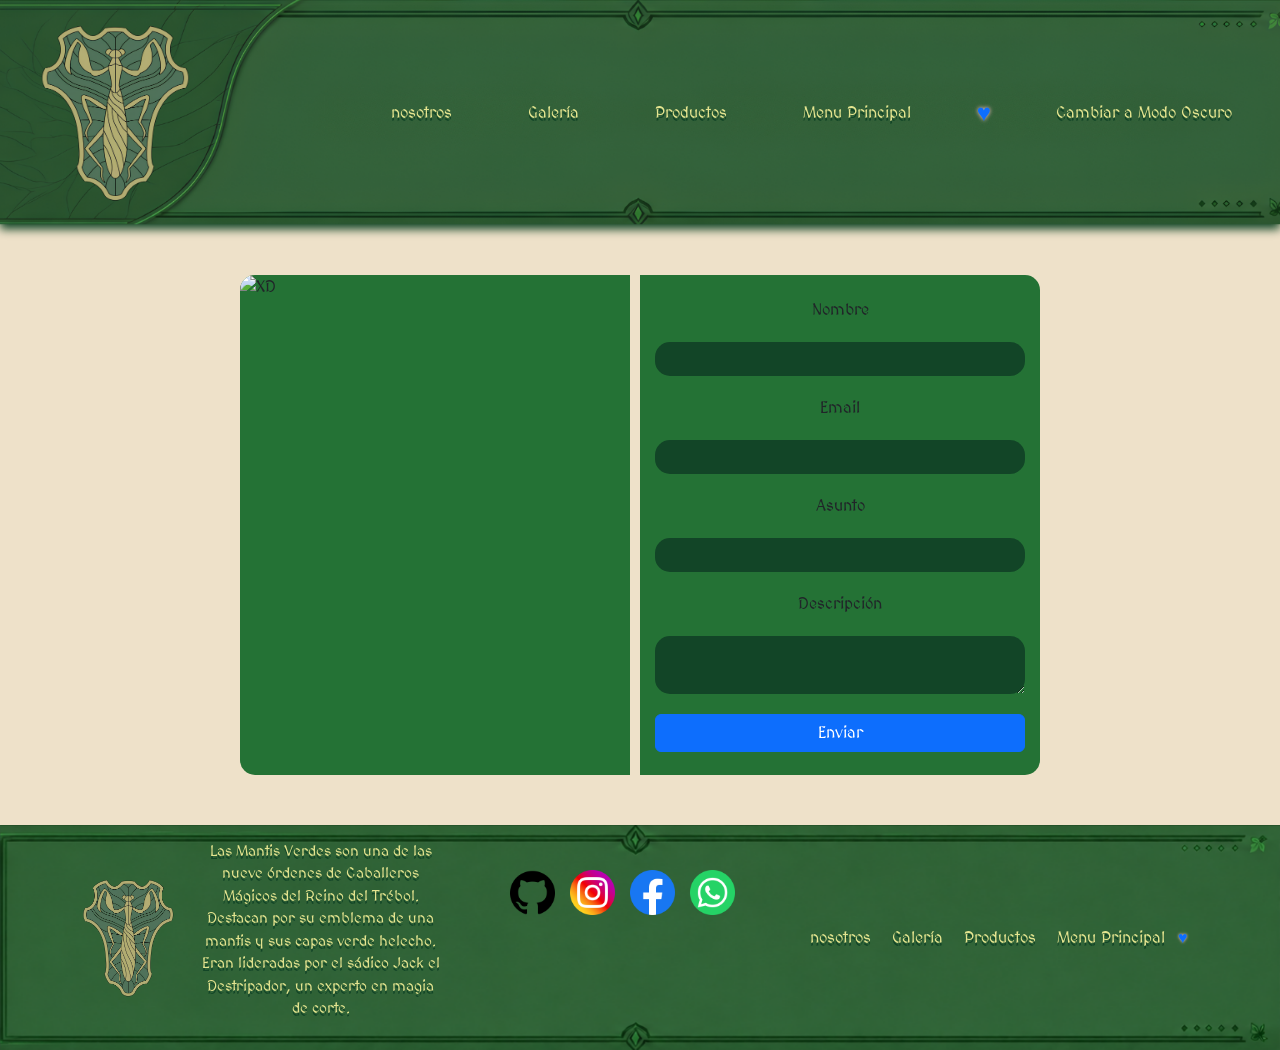
==== pages/Contactos.html @ b86fe490 "FinalizadoProductosYContactos(PorFin)" ====
<!doctype html>
<html lang="en" data-bs-theme="light">

<head>
    <title>Mantis Verdes</title>
    <!-- Required meta tags -->
    <meta charset="utf-8" />
    <meta name="viewport" content="width=device-width, initial-scale=1" />

    <!-- Bootstrap CSS v5.3.8 -->
    <link href="https://cdn.jsdelivr.net/npm/bootstrap@5.3.8/dist/css/bootstrap.min.css" rel="stylesheet"
        integrity="sha384-sRIl4kxILFvY47J16cr9ZwB07vP4J8+LH7qKQnuqkuIAvNWLzeN8tE5YBujZqJLB" crossorigin="anonymous" />
    <link rel="stylesheet" href="../css/style.css">
</head>

<body id="cuerpo">
    <!-- 
        Verde Principal (Manto): #247235
        Verde Oscuro (Fondo / Texto): #124527
        Acento de Espada (Filo Mágico): #E5E590
        Fondo Claro: #EEE1C9
        Fondo Oscuro: #000000
    -->
    <header class="encabezado" id="encabezado">
        <!-- place navbar here -->
        <!-- ! LOGO AQUÍ !!!!!! -->
        <a href="../index.html"><img src="../src/LogoMantisVerdes.png"></a>
        <nav>
            <a href="nosotros.html" class="Links">nosotros</a>
            <a href="Galería.html" class="Links">Galería</a>
            <a href="Productos.html" class="Links">Productos</a>
            <a href="../index.html" class="Links">Menu Principal</a>
            <a href="EasterEgg.html" class="XD">♥️</a>
            <div class="mOscuro"></div>
        </nav>
    </header>
    <main>
        <div class="contenedor_formulario">
            <img src="../SRC/srcExtra/Gatos/kitty-sleepy.gif" alt="XD">
            <form action="">
                <label for="">Nombre</label>
                <input type="text" name="name" id="name">
                <label for="">Email</label>
                <input type="text" name="name" id="name">
                <label for="">Asunto</label>
                <input type="text" name="name" id="name">
                <label for="">Descripción</label>
                <textarea name="nose" id="nose"></textarea>
                <button type="submit" class="btn btn-primary">Enviar</button>
            </form>
        </div>
    </main>
    <footer class="píeDePágina" id="Pie">
        <!-- place footer here -->
        <div class="info">
            <!-- ! LOGO AQUÍ !!!!!! -->
            <img src="../src/LogoMantisVerdes.png" alt="Logo">
            <p>Las Mantis Verdes son una de las nueve órdenes de Caballeros Mágicos del Reino del Trébol. Destacan por
                su emblema de una mantis y sus capas verde helecho. Eran lideradas por el sádico Jack el Destripador, un
                experto en magia de corte.</p>
        </div>
        <div class="redes">
            <div>
                <a href="https://github.com"><img src="../src/srcExtra/github.png" alt="Github"></a>
                <a href="https://Instagram.com"><img src="../src/srcExtra/Instagram.png" alt="Instagram"></a>
                <a href="https://Facebook.com"><img src="../src/srcExtra/Facebook.png" alt="Facebook"></a>
                <a href="https://Whatsapp.com"><img src="../src/srcExtra/Whatsapp.png" alt="Whatsapp"></a>
            </div>
            <iframe
                src="https://www.google.com/maps/embed?pb=!1m18!1m12!1m3!1d202.97248559981958!2d139.70182193302185!3d35.515162321334145!2m3!1f0!2f0!3f0!3m2!1i1024!2i768!4f13.1!3m3!1m2!1s0x601860b28f7acc3b%3A0x8e33ea7f7a05ea67!2sLawson!5e0!3m2!1ses-419!2sar!4v1780170255168!5m2!1ses-419!2sar"
                width="250" height="70" style="border:0;" allowfullscreen="" loading="lazy"
                referrerpolicy="no-referrer-when-downgrade">
            </iframe>
        </div>
        <div class="enlaces">
            <a href="nosotros.html" class="Links">nosotros</a>
            <a href="Galería.html" class="Links">Galería</a>
            <a href="Productos.html" class="Links">Productos</a>
            <a href="../index.html" class="Links">Menu Principal</a>
            <a href="EasterEgg.html" class="XD">♥️</a>
        </div>
    </footer>
    <!-- Bootstrap JavaScript Bundle (includes Popper) -->
    <script src="https://cdn.jsdelivr.net/npm/bootstrap@5.3.8/dist/js/bootstrap.bundle.min.js"
        integrity="sha384-FKyoEForCGlyvwx9Hj09JcYn3nv7wiPVlz7YYwJrWVcXK/BmnVDxM+D2scQbITxI"
        crossorigin="anonymous"></script>
    <script type="module" src="../script/main.js"></script>
</body>

</html>
---- css/style.css ----
@import url('https://fonts.googleapis.com/css2?family=Cinzel+Decorative:wght@400;700;900&family=Macondo&family=MedievalSharp&display=swap');

body {
    margin: 0;
    padding: 0;
    box-sizing: border-box;
    background-color: #EEE1C9;
    font-family: "MedievalSharp", cursive;
    font-weight: 400;
    font-style: normal;
}

.modoOscuro {
    background-color: #000000;
}

/* // HEADER */

.encabezado {
    display: flex;
    justify-content: space-between;
    align-items: center;
    height: 225px;
    padding: 40px;
    background-image: url("../src/Header/HeaderClaro.png");
    background-size: cover;
    background-position: center;
    background-repeat: no-repeat;
    filter: drop-shadow(0px 5px 5px #124527);
}

.encabezado nav {
    display: flex;
    align-items: center;
    gap: 60px;
}

.XD {
    background-color: transparent !important;
    padding: 0px !important;
    transform: scale(1.5);
    filter: drop-shadow(0px 0px 1.5px pink);
    transition: 0.2s ease-in-out;
}

.XD:hover {
    filter: drop-shadow(0px -20px 0.01px pink) brightness(1.5);
}

.encabezado nav a {
    text-decoration: none;
}

.Links {
    color: #E5E590;
    padding: 3px 8px;
    border-radius: 10px;
    filter: drop-shadow(0px 3px 0.01px #124527);
    transition: 0.2s ease-in-out;
    background-color: transparent;
    border: transparent;

}

.Links:hover {
    filter: drop-shadow(0px -15px 0.01px #E5E590);
    color: #124527;
}

.encabezado a img {
    width: 150px;
    height: 180px;
    transition: 0.6s ease-in-out;
}

.encabezado a img:hover {
    transform: scale(0.95);
    filter: drop-shadow(0px 0px 5px black);
}

/* ! MODO OSCURO HEADER */

.encabezadoO {
    display: flex;
    justify-content: space-between;
    align-items: center;
    height: 225px;
    padding: 40px;
    background-image: url("../src/Header/HeaderOscuro.png");
    background-size: cover;
    background-position: center;
    background-repeat: no-repeat;
}

.encabezadoO .Links {
    filter: drop-shadow(0px 3px 0.01px #247235) brightness(1.1);
    color: #E5E590;
}

.encabezadoO .Links:hover {
    filter: drop-shadow(0px -15px 0.01px #E5E590) brightness(1.1);
    color: #247235;
}

/* TODO CARROUSEL */

.carousel-item img {
    mask-image: linear-gradient();
    -webkit-mask-image: linear-gradient(to bottom, black 80%, transparent 100%);
    height: 800px;
    object-fit: cover;
}

/* - MAIN */

main {
    overflow-x: hidden;
}

.IZQ {
    grid-area: item1;
}

.IZQ2 {
    grid-area: item4;
}

.CEN {
    grid-area: item2;
    height: 100%;
    display: flex;
    align-items: center;
    text-align: center;
    filter: drop-shadow(1px 3px 5px #124527);
}

.CEN p {
    padding: 5px;
    line-height: 25px;
    color: #E5E590;
    animation: letras 10s ease-in-out infinite alternate;
}

@keyframes letras {
    from {
        filter: drop-shadow(0px 1px 0.1px #124527);
        color: #E5E590;
    }

    to {
        filter: drop-shadow(0px -10px 0.1px #E5E590);
        color: #124527;
    }
}

.DER {
    grid-area: item3;
}

.cuerpo {
    width: 75%;
    height: 380px;
    margin: 50px auto;
    display: grid;
    border-radius: 15px;
    grid-template-areas:
        "item1 item4 item3"
        "item2 item2 item3";
    align-items: center;
    justify-content: center;
    grid-template-columns: repeat(3, 1fr);
    gap: 15px;
}

.cuerpo div {
    filter: drop-shadow(4px 8px 5px #124527);
    padding: 5px 0px;
    border-radius: 15px;
    background-color: #247235;
    text-align: center;
}

.IZQ img,
.IZQ2 img {
    height: 150px;
    object-fit: contain;
    border-radius: 15px;
}

.DER img {
    border-radius: 5px;
    width: 300px;
    height: 300px;
}

/* ! MODO OSCURO MAIN */

.CuerpoO div {
    background-color: #124527;
    filter: drop-shadow(4px 8px 5px #247235);
}

.CuerpoO .CEN {
    filter: drop-shadow(1px 3px 5px #247235);
}

.CuerpoO .CEN p {
    padding: 5px;
    line-height: 25px;
    color: #E5E590;
    animation: letrasO 10s ease-in-out infinite alternate;
}

@keyframes letrasO {
    from {
        filter: drop-shadow(0px 1px 0.1px #247235);
        color: #E5E590;
    }

    to {
        filter: drop-shadow(0px -10px 0.1px #E5E590);
        color: #247235;
    }
}

/* SECCIÓN FOOTER */

.píeDePágina {
    display: flex;
    justify-content: center;
    align-items: center;
    height: 225px;
    padding: 40px;
    background-image: url("../src/Footer/Footer1.png");
    background-size: cover;
    background-position: center;
    background-repeat: no-repeat;
}

.info {
    width: 30%;
    display: flex;
    justify-content: center;
    align-items: center;
    gap: 25px;
}

.info img {
    height: 120px;
    width: 95px;
}

.info p {
    text-align: center;
    font-size: 15px;
    color: #E5E590;
    filter: drop-shadow(0px 3px 0.01px #124527);
}

.redes {
    width: 30%;
    display: flex;
    flex-direction: column;
    justify-content: center;
    gap: 20px;
}

.redes iframe {
    border-radius: 15px;
    margin: auto;
}

.redes div {
    display: flex;
    justify-content: center;
    align-items: center;
    gap: 15px;
}

.redes div a img {
    height: 45px;
    width: 45px;
    transition: 0.3s ease-in-out;
}

.redes div a img:hover {
    filter: drop-shadow(3px 3px 4px black) invert();
    transform: scale(1.1);

}

.enlaces {
    width: 33%;
}

.enlaces a {
    text-decoration: none;
}

/* ° MODO OSCURO PÍE DE PÁGINA */

.PioO {
    display: flex;
    justify-content: center;
    align-items: center;
    height: 225px;
    padding: 40px;
    background-image: url("../src/Footer/Footer2.png");
    background-size: cover;
    background-position: center;
    background-repeat: no-repeat;
}

/* TODO NOSOTROS */

.Foo-hah {
    display: flex;
    margin: 30px 0px;
    align-items: center;
    justify-content: center;
    width: 100%;
    height: 300px;

}

.catchphrase {
    transform: translateX(600px);
    font-size: 45px;
    color: #000000;
    display: flex;
    animation: FOO 5s infinite linear;
}

.catchphrase p {
    width: 200px;
}

.f2 {
    transform: translateX(1200px);
}

.catchphrase p::-webkit-scrollbar {
    display: none;
}

.sekke {
    background-color: #EEE1C9;
    width: 200px;
    transform: translateX(400px);
}

.sekke img {
    height: 300px;
}

.foohaO {
    background-color: #000000 !important;
    width: 200px;
    transform: translateX(400px);
}

.foohatextO {
    transform: translateX(600px);
    font-size: 45px;
    color: #E5E590;
    display: flex;
    animation: FOO 5s infinite linear;
}

@keyframes FOO {
    from {
        transform: translateX(600px);
    }

    to {
        transform: translateX(-800px);
    }
}

.accordion-collapse {
    display: flex;
    justify-content: space-between;
}

.accordion-body {
    width: 80%;
}

.accordion-collapse img {
    width: 20%;
    object-fit: cover;
}

.accordion-item {
    background-color: #247235;
    color: #E5E590;
}

.accordion-button {
    background-color: #124527;
    color: #E5E590;
}

/* ! SECCIÓN GALERÍA */

.item1 {
    grid-area: item1;
}

.item2 {
    grid-area: item2;
}

.item3 {
    grid-area: item3;
}

.item4 {
    grid-area: item4;
}

.item5 {
    grid-area: item5;
}

.item6 {
    grid-area: item6;
}

.galeria {
    margin: 30px auto;
    margin-bottom: 120px;
    width: 100%;
    height: 700px;
    display: grid;
    grid-template-areas:
        "item1 item1 item5 item5"
        "item1 item1 item5 item5"
        "item4 item4 item2 item6";
    grid-template-columns: repeat(4, 1fr);
    grid-template-rows: repeat(3, 200px);
    gap: 25px;
    padding: 5%;
}

.galeria img,
.galeria video {
    width: 100%;
    height: 100%;
    border-radius: 15px;
    object-fit: cover;
}

.galeria img:hover,
.galeria video:hover {
    transition: 0.3s ease-in-out;
    transform: scale(1.02);
    filter: drop-shadow(15px 15px 20px #E5E590);
}

/* ? SECCIÓN PRODUCTOS */

.contenedor {
    display: flex;
    justify-content: center;
    align-items: center;
    flex-wrap: wrap;
    width: 100%;
    margin: 50px auto;
    gap: 40px;
}

.Tarjeta {
    display: flex;
    flex-direction: column;
    justify-content: space-between;
    padding: 50px 0px;
    align-items: center;
    width: 300px;
    height: 900px;
    background-image: url("../src/Productos/TarjetaClaro.png");
    background-position: center;
    background-size: contain;
    background-repeat: no-repeat;
    color: #124527;
    font-weight: bold;
    transition: 0.1s ease-in-out;
    filter: drop-shadow(0px 0px 3px black);
    text-align: center;
}

.Tarjeta h1 {
    font-size: 35px;
    width: 95%;
    height: 100px;
}

.Tarjeta:hover {
    filter: drop-shadow(0px 0px 15px black) brightness(1.1);
    transform: scale(1.02);
}

.Tarjeta img {
    width: 80%;
}

.Tarjeta p {
    color: #247235;
    margin-bottom: 200px;
}

.Tarjeta-footer {
    display: flex;
    width: 85%;
    align-items: center;
    justify-content: space-between;
}

.Tarjeta-footer button {
    background-color: transparent;
    border: transparent;
    color: #124527;
    font-weight: bold;
}

.CoranzonDeLosHuevos {
    padding-right: 25px;
    transform: scale(1.6);
    transition: 0.3s ease-in-out;
}

.CoranzonDeLosHuevos:hover {
    transform: scale(1.8) translateY(-5px);
    filter: invert() drop-shadow(7px -7px 1px red);
}

.Agregar-Carro {
    transition: 0.3s ease-in-out;

}

.Agregar-Carro:hover {
    filter: drop-shadow(0px -20px 0.01px #247235);
    color: #E5E590;
}

.sistemaFiltrado {
    display: grid;
    width: 100%;
    margin: 25px auto;
    grid-template-areas:
        "item1 item1 item2 item2";
    grid-template-columns: repeat(4, 1fr);
    padding: 5%;
    gap: 90px;
}

.filtradoNombre {
    grid-area: item1;
    background-image: url(../src/Footer/Footer1.png);
    background-position: center;
    background-size: cover;
    background-repeat: no-repeat;
    height: 125px;
    display: flex;
    justify-content: center;
    align-items: center;
    border-left: 5px solid #124527;
    border-right: 5px solid #124527;
    border-radius: 15px;
    gap: 40px;
    color: #E5E590;
    filter: drop-shadow(0px 10px 10px #124527);
    transition: 0.3s ease-in-out;
}

.filtradoNombre label {
    filter: drop-shadow(0px 4px 0.01px #124527);
}

.filtradoNombre input {
    background-color: #EEE1C9;
    border: transparent;
    border-radius: 15px;
    filter: drop-shadow(0px 5px 5px #124527);
    transition: 0.3s ease-in-out;
    text-align: center;
}

.filtradoNombre input:hover {
    transform: scale(1.01);
    filter: drop-shadow(0px 10px 3px #124527);
}

.filtradoNombre:hover {
    transform: scale(1.01);
    filter: drop-shadow(0px 15px 10px #124527);
}

.FiltradoLogo {
    grid-area: item2;
    background-image: url(../src/Footer/Footer1.png);
    background-position: center;
    background-size: cover;
    background-repeat: no-repeat;
    height: 125px;
    display: flex;
    justify-content: center;
    align-items: center;
    border-left: 5px solid #124527;
    border-right: 5px solid #124527;
    border-radius: 15px;
    gap: 10px;
    color: #E5E590;
    filter: drop-shadow(0px 10px 10px #124527);
    transition: 0.3s ease-in-out;

}

.botonesFiltrado,
.botonesFiltrado1,
.botonesFiltrado2,
.botonesFiltrado3 {
    background-color: transparent;
    border: transparent;
    background-size: contain;
    background-repeat: no-repeat;
    background-position: center;
    height: 110px;
    width: 110px;
    filter: drop-shadow(0px 0px 5px black);
    object-fit: cover;
    transition: 0.1s ease-in-out;
}


.botonesFiltrado:hover,
.botonesFiltrado1:hover,
.botonesFiltrado2:hover,
.botonesFiltrado3:hover {
    transform: scale(1.1);
    filter: drop-shadow(0px 0px 10px #E5E590);
}

/* ! MODO OSCURO PRODUCTOS */

.sistemaFiltradoO .filtradoNombre {
    grid-area: item1;
    background-image: url(../src/Footer/Footer2.png);
    background-position: center;
    background-size: cover;
    background-repeat: no-repeat;
    height: 125px;
    display: flex;
    justify-content: center;
    align-items: center;
    border-left: 5px solid #247235;
    border-right: 5px solid #247235;
    border-radius: 15px;
    gap: 40px;
    color: #E5E590;
    filter: drop-shadow(0px 10px 10px #124527);
    transition: 0.3s ease-in-out;
}

.sistemaFiltradoO .FiltradoLogo {
    grid-area: item2;
    background-image: url(../src/Footer/Footer2.png);
    background-position: center;
    background-size: cover;
    background-repeat: no-repeat;
    height: 125px;
    display: flex;
    justify-content: center;
    align-items: center;
    border-left: 5px solid #247235;
    border-right: 5px solid #247235;
    border-radius: 15px;
    gap: 10px;
    color: #E5E590;
    filter: drop-shadow(0px 10px 10px #124527);
    transition: 0.3s ease-in-out;
}

.sistemaFiltradoO .FiltradoLogo .botonesFiltrado1 {
    background-image: url(../src/Productos/BotonRopaO.png) !important;
}

.sistemaFiltradoO .FiltradoLogo .botonesFiltrado2 {
    background-image: url(../src/Productos/BotonFKO.png) !important;
}

.sistemaFiltradoO .FiltradoLogo .botonesFiltrado3 {
    background-image: url(../src/Productos/BotonLibroO.png) !important;
}

.TarjetaO {
    display: flex;
    flex-direction: column;
    justify-content: space-between;
    padding: 50px 0px;
    align-items: center;
    width: 300px;
    height: 900px;
    background-image: url("../src/Productos/TarjetaOscuro.png");
    background-position: center;
    background-size: contain;
    background-repeat: no-repeat;
    color: #E5E590;
    font-weight: bold;
    transition: 0.1s ease-in-out;
    filter: drop-shadow(0px 0px 3px #E5E590);
    text-align: center;
}

.TarjetaO:hover {
    filter: drop-shadow(0px 0px 15px #E5E590);
}

/* TODO SECCIÓN CONTACTOS */

.contenedor_formulario {
    background-color: #247235;
    border-radius: 15px;
    display: flex;
    height: 500px;
    width: 800px;
    margin: 50px auto;
    justify-content: center;
    transition: 0.3s ease-in-out;
}

.contenedor_formulario:hover {
    transform: scale(1.015);

}



.contenedor_formulario img {
    width: 50%;
    border-radius: 15px 0px 0px 15px;
    border-right: 10px solid #EEE1C9;
}

.contenedor_formulario form {
    width: 50%;
    padding: 15px;
    display: flex;
    flex-direction: column;
    text-align: center;
    justify-content: center;
    gap: 20px;
}

.contenedor_formulario input,
.contenedor_formulario textarea {
    background-color: #124527;
    border: transparent;
    padding: 5px;
    border-radius: 15px;
    color: #E5E590;
}
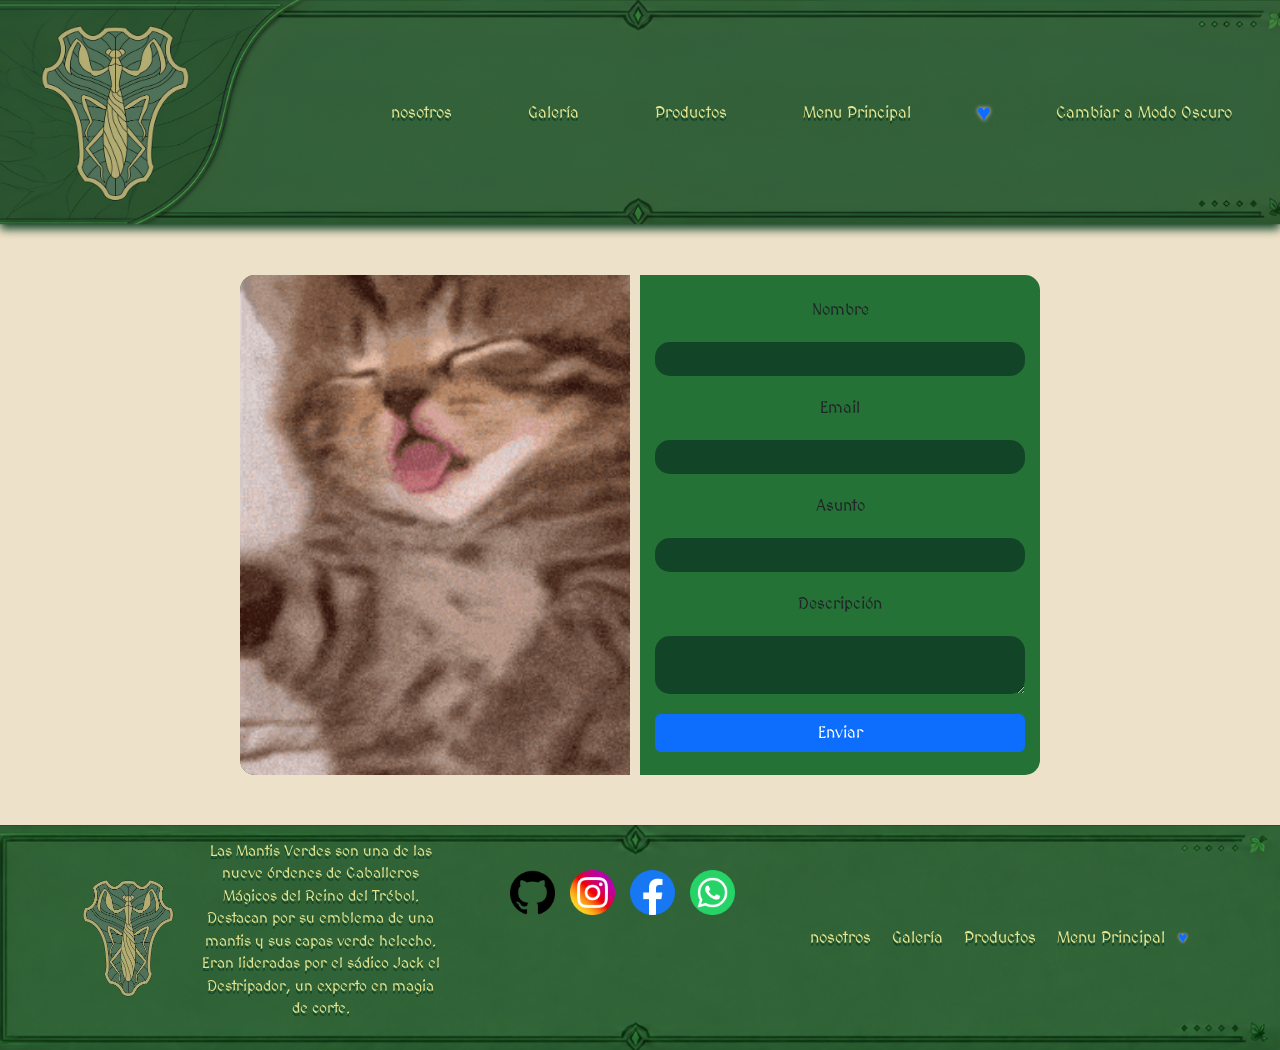
==== commit a39d5fa2: "FUJAAAA!!!!!!!" ====
--- a/pages/Contactos.html
+++ b/pages/Contactos.html
@@ -36,7 +36,7 @@
     </header>
     <main>
         <div class="contenedor_formulario">
-            <img src="../SRC/srcExtra/Gatos/kitty-sleepy.gif" alt="XD">
+            <img src="../src/srcExtra/Gatos/kitty-sleepy.gif" alt="XD">
             <form action="">
                 <label for="">Nombre</label>
                 <input type="text" name="name" id="name">
--- a/css/style.css
+++ b/css/style.css
@@ -1,4 +1,8 @@
 @import url('https://fonts.googleapis.com/css2?family=Cinzel+Decorative:wght@400;700;900&family=Macondo&family=MedievalSharp&display=swap');
+
+html {
+    scroll-behavior: smooth;
+}
 
 body {
     margin: 0;
@@ -761,3 +765,27 @@
     border-radius: 15px;
     color: #E5E590;
 }
+
+/* - ULTIMO GRAN ENEMIGO (LA COSA PARA SUBIR) */
+
+.SubirArriba {
+    position: fixed;
+    background-color: transparent;
+    bottom: 10px;
+    right: 10px;
+    border: transparent;
+}
+
+.SubirArriba img {
+    object-fit: cover;
+    height: 100px;
+    width: 100px;
+    border-radius: 15px;
+    transition: 0.2s ease-in-out;
+    
+}
+
+.SubirArriba img:hover {
+    transform: scale(1.05);
+    filter: drop-shadow(0px 0px 5px #E5E590);
+}
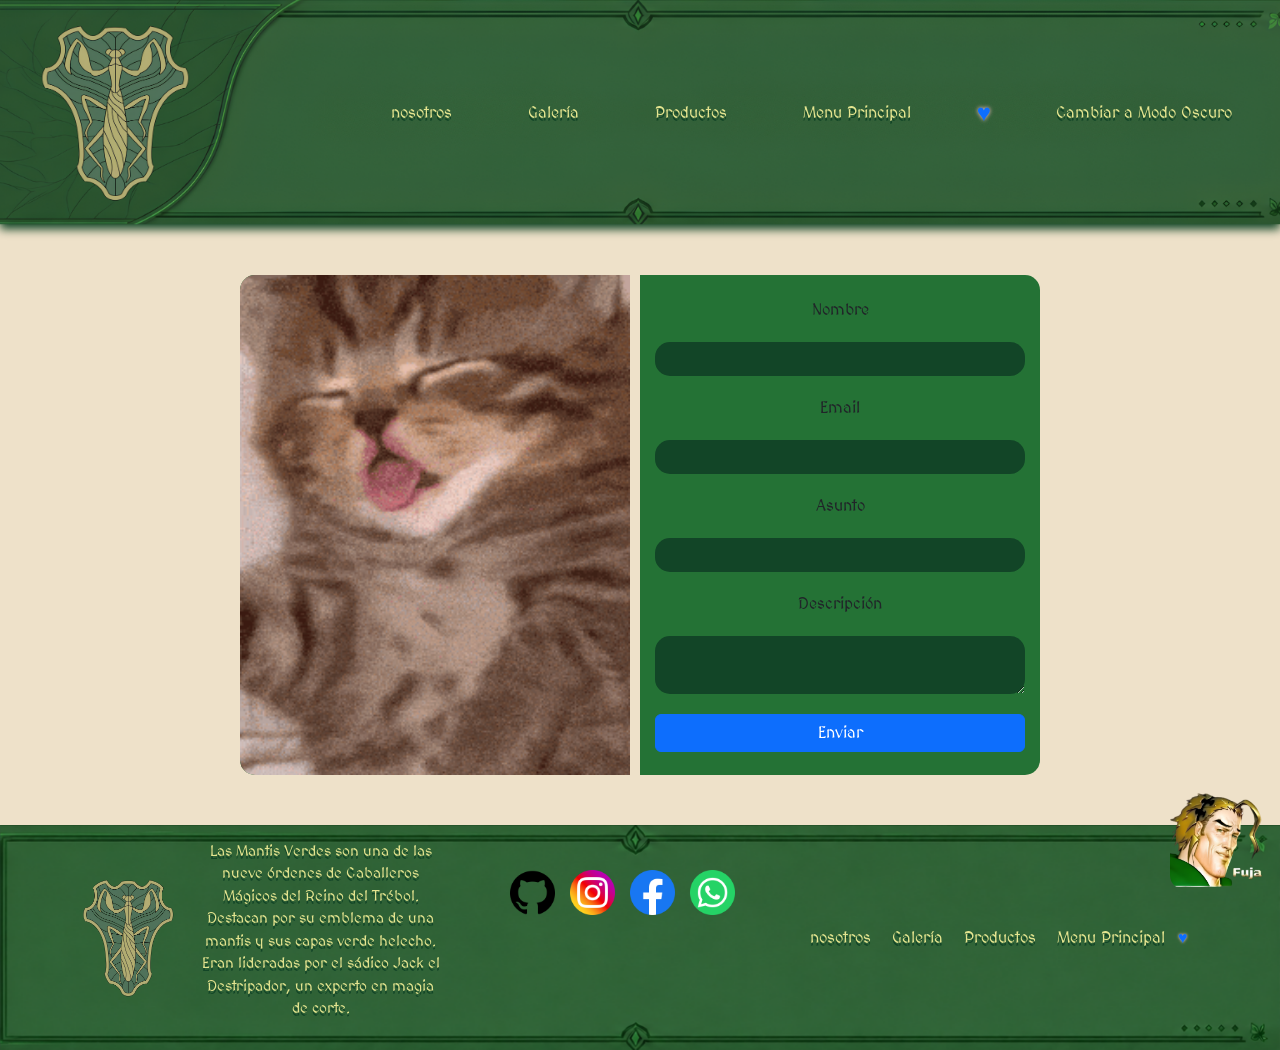
==== commit 97419e3e: "FUJAAAAAAAAAAAAAAAAAAAAAAAAAAAAAAAAAAAAAAAAAAAAAAAAAAAAAAAAAAAAAAAAAAAAAAAAAAAAAAAAAAA" ====
--- a/pages/Contactos.html
+++ b/pages/Contactos.html
@@ -49,6 +49,8 @@
                 <button type="submit" class="btn btn-primary">Enviar</button>
             </form>
         </div>
+        <a href="#" class="SubirArriba" onclick="subir()"><img src="../src/Productos/Producto7Extra.png" alt=""></a>
+        <audio src="../src/FUJA.mp3" id="FUJA"></audio>
     </main>
     <footer class="píeDePágina" id="Pie">
         <!-- place footer here -->
